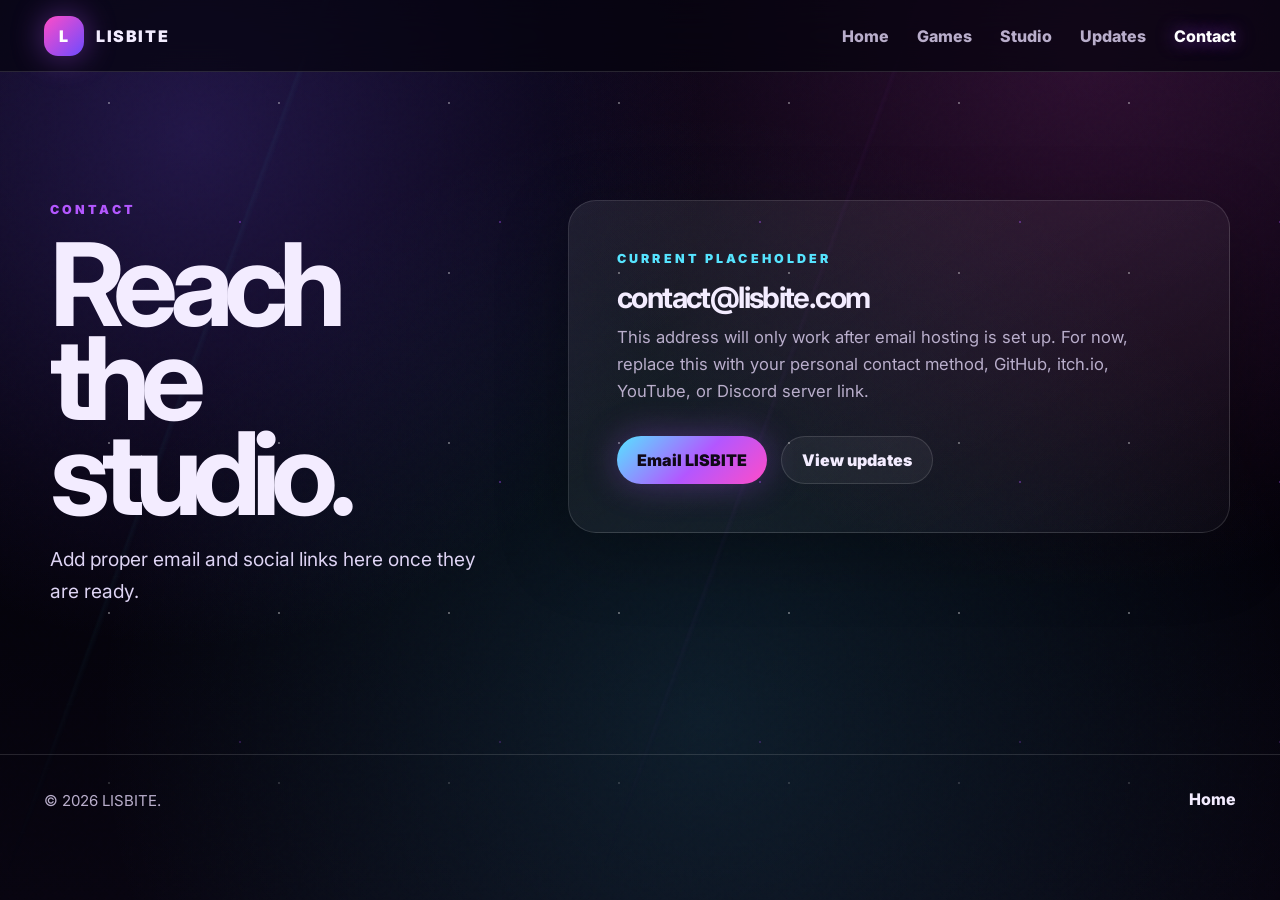
==== contact/index.html @ 0204b0f8 "beta version v2" ====
<!DOCTYPE html>
<html lang="en">
<head>
  <meta charset="UTF-8" />
  <meta name="viewport" content="width=device-width, initial-scale=1.0" />
  <meta name="description" content="Contact LISBITE." />
  <meta name="theme-color" content="#04030a" />
  <title>Contact | LISBITE</title>
  <link rel="preconnect" href="https://fonts.googleapis.com"><link rel="preconnect" href="https://fonts.gstatic.com" crossorigin>
  <link href="https://fonts.googleapis.com/css2?family=Inter:wght@400;600;700;800;900&display=swap" rel="stylesheet"><link rel="stylesheet" href="/styles.css" />
</head>
<body>
  <div class="noise"></div>
  <header class="site-header"><a class="brand" href="/"><span class="brand-mark">L</span><span>LISBITE</span></a><button class="nav-toggle" aria-label="Open navigation" aria-expanded="false"><span></span><span></span><span></span></button><nav class="nav" aria-label="Main navigation"><a href="/">Home</a><a href="/games/">Games</a><a href="/studio/">Studio</a><a href="/updates/">Updates</a><a class="active" href="/contact/">Contact</a></nav></header>

  <main class="wrap">
    <section class="section-pad split">
      <div><p class="eyebrow">Contact</p><h1 class="page-title">Reach the studio.</h1><p class="lead">Add proper email and social links here once they are ready.</p></div>
      <div class="panel contact-box">
        <p class="tag">Current placeholder</p>
        <h3>contact@lisbite.com</h3>
        <p>This address will only work after email hosting is set up. For now, replace this with your personal contact method, GitHub, itch.io, YouTube, or Discord server link.</p>
        <div class="button-row"><a class="button primary" href="mailto:contact@lisbite.com">Email LISBITE</a><a class="button secondary" href="/updates/">View updates</a></div>
      </div>
    </section>
  </main>

  <footer class="footer"><p>© <span id="year"></span> LISBITE.</p><a href="/">Home</a></footer>
  <script src="/script.js"></script>
</body>
</html>
---- styles.css ----
:root {
  --bg: #04030a;
  --bg-2: #090716;
  --panel: rgba(16, 14, 27, 0.76);
  --panel-strong: rgba(27, 22, 39, 0.92);
  --text: #f3ecff;
  --muted: #b9aecb;
  --low: #6d627e;
  --line: rgba(255,255,255,0.13);
  --purple: #b357ff;
  --violet: #6d4bff;
  --pink: #ff4cc8;
  --cyan: #56e4ff;
  --gold: #d6b26d;
  --danger: #ff4f77;
  --max: 1180px;
  --radius: 28px;
  --shadow: 0 30px 90px rgba(0,0,0,0.45);
}

* { box-sizing: border-box; }
html { scroll-behavior: smooth; }
body {
  margin: 0;
  min-height: 100vh;
  font-family: Inter, ui-sans-serif, system-ui, -apple-system, BlinkMacSystemFont, "Segoe UI", sans-serif;
  color: var(--text);
  background:
    radial-gradient(circle at 15% 15%, rgba(88, 58, 180, 0.34), transparent 32rem),
    radial-gradient(circle at 85% 5%, rgba(218, 65, 189, 0.19), transparent 34rem),
    radial-gradient(circle at 55% 80%, rgba(69, 210, 255, 0.12), transparent 38rem),
    linear-gradient(180deg, #060411 0%, #030209 52%, #080510 100%);
  overflow-x: hidden;
}

body::before {
  content: "";
  position: fixed;
  inset: 0;
  pointer-events: none;
  background-image:
    radial-gradient(circle, rgba(255,255,255,0.8) 0 1px, transparent 1.5px),
    radial-gradient(circle, rgba(167,75,255,0.9) 0 1px, transparent 1.5px),
    linear-gradient(110deg, transparent 0 20%, rgba(86,228,255,0.09) 20.2%, transparent 20.6% 57%, rgba(179,87,255,0.08) 57.2%, transparent 57.55%);
  background-size: 170px 170px, 260px 260px, 100% 100%;
  background-position: 24px 18px, 110px 92px, center;
  opacity: 0.42;
  mask-image: linear-gradient(to bottom, black, black 70%, transparent);
}

body::after {
  content: "";
  position: fixed;
  inset: 0;
  pointer-events: none;
  background:
    linear-gradient(rgba(255,255,255,0.025) 1px, transparent 1px),
    linear-gradient(90deg, rgba(255,255,255,0.018) 1px, transparent 1px);
  background-size: 64px 64px;
  opacity: 0.2;
}

.noise {
  position: fixed;
  inset: 0;
  pointer-events: none;
  opacity: 0.14;
  background-image: url("data:image/svg+xml,%3Csvg viewBox='0 0 220 220' xmlns='http://www.w3.org/2000/svg'%3E%3Cfilter id='n'%3E%3CfeTurbulence type='fractalNoise' baseFrequency='0.9' numOctaves='3' stitchTiles='stitch'/%3E%3C/filter%3E%3Crect width='220' height='220' filter='url(%23n)' opacity='0.5'/%3E%3C/svg%3E");
  mix-blend-mode: soft-light;
  z-index: 1;
}

body > *:not(.noise) { position: relative; z-index: 2; }
a { color: inherit; text-decoration: none; }
img { max-width: 100%; display: block; }

.site-header {
  position: sticky;
  top: 0;
  z-index: 20;
  display: flex;
  align-items: center;
  justify-content: space-between;
  min-height: 72px;
  padding: 0 clamp(18px, 4vw, 44px);
  border-bottom: 1px solid var(--line);
  background: rgba(5, 4, 13, 0.7);
  backdrop-filter: blur(18px);
}

.brand {
  display: inline-flex;
  align-items: center;
  gap: 12px;
  font-weight: 900;
  letter-spacing: 0.1em;
  text-transform: uppercase;
}
.brand-mark {
  display: grid;
  place-items: center;
  width: 40px;
  height: 40px;
  border-radius: 14px;
  color: white;
  background: linear-gradient(135deg, var(--pink), var(--violet));
  box-shadow: 0 0 32px rgba(179,87,255,0.45);
}

.nav {
  display: flex;
  align-items: center;
  gap: 28px;
  color: var(--muted);
  font-weight: 800;
}
.nav a { transition: color 160ms ease, text-shadow 160ms ease; }
.nav a:hover,
.nav a.active { color: white; text-shadow: 0 0 18px rgba(179,87,255,0.65); }

.nav-toggle {
  display: none;
  width: 44px;
  height: 44px;
  border: 1px solid var(--line);
  border-radius: 14px;
  background: rgba(255,255,255,0.04);
}
.nav-toggle span {
  display: block;
  height: 2px;
  width: 20px;
  margin: 5px auto;
  background: var(--text);
}

.wrap {
  width: min(var(--max), calc(100% - 40px));
  margin: 0 auto;
}
.section-pad { padding: clamp(70px, 10vw, 140px) 0; }
.section-pad-small { padding: clamp(50px, 7vw, 90px) 0; }

.hero {
  min-height: calc(100vh - 72px);
  display: grid;
  grid-template-columns: minmax(0, 1.04fr) minmax(320px, 0.76fr);
  align-items: center;
  gap: clamp(38px, 6vw, 80px);
}

.eyebrow, .tag {
  margin: 0 0 16px;
  color: var(--purple);
  font-size: 0.78rem;
  font-weight: 900;
  letter-spacing: 0.25em;
  text-transform: uppercase;
}
.tag { color: var(--cyan); margin-bottom: 14px; }

h1, h2, h3, p { margin-top: 0; }
h1 {
  max-width: 820px;
  margin-bottom: 24px;
  font-size: clamp(4rem, 12vw, 10.2rem);
  line-height: 0.78;
  letter-spacing: -0.09em;
  text-wrap: balance;
}
.page-title {
  max-width: 920px;
  font-size: clamp(3.6rem, 9vw, 8.4rem);
  line-height: 0.82;
  letter-spacing: -0.08em;
}
h2 {
  margin-bottom: 20px;
  font-size: clamp(2.4rem, 6vw, 5.8rem);
  line-height: 0.86;
  letter-spacing: -0.075em;
}
h3 {
  margin-bottom: 12px;
  font-size: clamp(1.45rem, 2.3vw, 2.35rem);
  line-height: 0.95;
  letter-spacing: -0.055em;
}
p {
  color: var(--muted);
  font-size: 1.04rem;
  line-height: 1.65;
}
.hero-text, .lead {
  max-width: 620px;
  color: #ddd3f3;
  font-size: clamp(1.05rem, 1.5vw, 1.32rem);
}

.hero-actions, .button-row {
  display: flex;
  flex-wrap: wrap;
  gap: 14px;
  margin-top: 30px;
}
.button {
  display: inline-flex;
  align-items: center;
  justify-content: center;
  min-height: 48px;
  padding: 0 20px;
  border-radius: 999px;
  border: 1px solid var(--line);
  font-weight: 900;
}
.button.primary {
  color: #100917;
  border: 0;
  background: linear-gradient(135deg, var(--cyan), var(--purple) 54%, var(--pink));
  box-shadow: 0 0 34px rgba(179,87,255,0.34);
}
.button.secondary { background: rgba(255,255,255,0.05); color: var(--text); }

.orbit-card {
  position: relative;
  min-height: 560px;
  border: 1px solid var(--line);
  border-radius: var(--radius);
  background:
    radial-gradient(circle at 30% 22%, rgba(86,228,255,0.2), transparent 25%),
    radial-gradient(circle at 72% 68%, rgba(255,76,200,0.22), transparent 27%),
    linear-gradient(145deg, rgba(28,23,40,0.86), rgba(7,6,15,0.78));
  box-shadow: var(--shadow), inset 0 0 60px rgba(255,255,255,0.025);
  overflow: hidden;
}
.orbit-card::before {
  content: "";
  position: absolute;
  inset: 8%;
  border: 1px solid rgba(86,228,255,0.22);
  border-radius: 50%;
  transform: rotate(-18deg) scaleX(1.34);
  box-shadow:
    0 0 0 80px transparent,
    0 0 70px rgba(86,228,255,0.08);
}
.orbit-card::after {
  content: "";
  position: absolute;
  right: -12%;
  bottom: -14%;
  width: 68%;
  height: 76%;
  background:
    linear-gradient(90deg, rgba(86,228,255,0.16) 1px, transparent 1px),
    linear-gradient(rgba(255,255,255,0.08) 1px, transparent 1px),
    linear-gradient(145deg, rgba(13,20,30,0.92), rgba(36,24,49,0.38));
  background-size: 42px 42px, 42px 42px, auto;
  clip-path: polygon(42% 0, 88% 0, 100% 100%, 0 100%, 11% 34%);
  opacity: 0.88;
}
.card-content {
  position: absolute;
  left: 34px;
  bottom: 32px;
  right: 32px;
  z-index: 3;
  padding: 26px;
  border: 1px solid rgba(255,255,255,0.14);
  border-radius: 24px;
  background: rgba(4,3,10,0.58);
  backdrop-filter: blur(10px);
}
.card-content h2 { font-size: clamp(2.5rem, 5vw, 4.6rem); }

.star {
  position: absolute;
  width: 4px;
  height: 4px;
  background: white;
  border-radius: 50%;
  box-shadow: 0 0 18px var(--cyan), 0 0 34px var(--purple);
}
.star.s1 { top: 14%; left: 22%; }
.star.s2 { top: 20%; left: 72%; }
.star.s3 { top: 48%; left: 14%; }
.star.s4 { top: 60%; left: 58%; }
.star.s5 { top: 34%; left: 44%; }

.section-head {
  display: flex;
  align-items: end;
  justify-content: space-between;
  gap: 28px;
  margin-bottom: 34px;
}
.section-head p { max-width: 520px; }

.grid { display: grid; gap: 18px; }
.grid.two { grid-template-columns: repeat(2, minmax(0, 1fr)); }
.grid.three { grid-template-columns: repeat(3, minmax(0, 1fr)); }

.panel, .project-card, .update-card {
  border: 1px solid var(--line);
  border-radius: var(--radius);
  background: linear-gradient(150deg, rgba(255,255,255,0.08), rgba(255,255,255,0.025));
  box-shadow: 0 20px 70px rgba(0,0,0,0.25);
}
.panel { padding: clamp(22px, 4vw, 40px); }

.project-card {
  position: relative;
  min-height: 360px;
  display: flex;
  flex-direction: column;
  justify-content: flex-end;
  overflow: hidden;
  padding: 30px;
}
.project-card::before {
  content: "";
  position: absolute;
  inset: 0;
  z-index: -1;
  background:
    radial-gradient(circle at 18% 16%, rgba(86,228,255,0.18), transparent 30%),
    radial-gradient(circle at 75% 75%, rgba(255,76,200,0.16), transparent 32%);
}
.project-card.tall { min-height: 520px; }
.project-card.industrial::after {
  content: "";
  position: absolute;
  inset: 0;
  z-index: -1;
  opacity: 0.45;
  background:
    linear-gradient(90deg, transparent 0 13%, rgba(255,255,255,0.08) 13.3% 13.8%, transparent 14% 34%, rgba(86,228,255,0.14) 34.2% 35%, transparent 35.3% 100%),
    linear-gradient(0deg, transparent 0 12%, rgba(255,255,255,0.07) 12.2% 12.7%, transparent 13% 38%, rgba(255,255,255,0.06) 38.3% 39%, transparent 39.3% 100%);
  transform: perspective(700px) rotateX(58deg) translateY(60px) scale(1.3);
}
.project-card.desolate::after {
  content: "";
  position: absolute;
  inset: auto 0 0;
  height: 58%;
  z-index: -1;
  background:
    linear-gradient(135deg, transparent 40%, rgba(214,178,109,0.14) 40.5% 41%, transparent 41.5%),
    linear-gradient(178deg, transparent 0 36%, rgba(214,178,109,0.18) 37%, transparent 38%),
    radial-gradient(ellipse at center bottom, rgba(214,178,109,0.22), transparent 58%);
  clip-path: polygon(0 82%, 12% 64%, 23% 78%, 34% 53%, 46% 70%, 54% 28%, 60% 70%, 72% 42%, 84% 73%, 100% 56%, 100% 100%, 0 100%);
}

.stat-row {
  display: grid;
  grid-template-columns: repeat(3, 1fr);
  gap: 14px;
  margin-top: 26px;
}
.stat {
  padding: 18px;
  border-radius: 20px;
  border: 1px solid var(--line);
  background: rgba(255,255,255,0.04);
}
.stat strong {
  display: block;
  font-size: 1.7rem;
  letter-spacing: -0.06em;
}
.stat span { color: var(--muted); font-size: 0.9rem; }

.update-card {
  padding: 26px;
}
time { color: var(--cyan); font-weight: 900; font-size: 0.82rem; letter-spacing: 0.1em; text-transform: uppercase; }
.text-link { color: var(--cyan); font-weight: 900; }

.footer {
  display: flex;
  justify-content: space-between;
  gap: 20px;
  padding: 34px clamp(18px, 4vw, 44px);
  border-top: 1px solid var(--line);
  color: var(--muted);
}
.footer p { margin: 0; font-size: 0.94rem; }
.footer a { color: var(--text); font-weight: 800; }

.split {
  display: grid;
  grid-template-columns: 0.8fr 1.2fr;
  gap: clamp(30px, 6vw, 80px);
  align-items: start;
}
.copy-stack > * + * { margin-top: 18px; }

.form-shell {
  display: grid;
  gap: 14px;
}
.contact-box {
  padding: clamp(24px, 4vw, 48px);
}
.codebox {
  display: block;
  padding: 18px;
  border-radius: 18px;
  border: 1px solid var(--line);
  background: rgba(0,0,0,0.3);
  color: var(--cyan);
  overflow-x: auto;
}

@media (max-width: 860px) {
  .nav-toggle { display: block; }
  .nav {
    position: absolute;
    left: 18px;
    right: 18px;
    top: 78px;
    display: none;
    flex-direction: column;
    align-items: stretch;
    gap: 0;
    padding: 12px;
    border: 1px solid var(--line);
    border-radius: 20px;
    background: rgba(8,6,17,0.96);
  }
  .nav.open { display: flex; }
  .nav a { padding: 14px 12px; }
  .hero, .split, .grid.two, .grid.three { grid-template-columns: 1fr; }
  .orbit-card { min-height: 460px; }
  .section-head { display: block; }
  .stat-row { grid-template-columns: 1fr; }
  .footer { flex-direction: column; }
}

@media (max-width: 520px) {
  .wrap { width: min(var(--max), calc(100% - 28px)); }
  h1 { font-size: clamp(3.5rem, 18vw, 5.2rem); }
  .page-title { font-size: clamp(3.2rem, 17vw, 5rem); }
  .hero { min-height: auto; }
  .project-card { min-height: 300px; padding: 22px; }
}
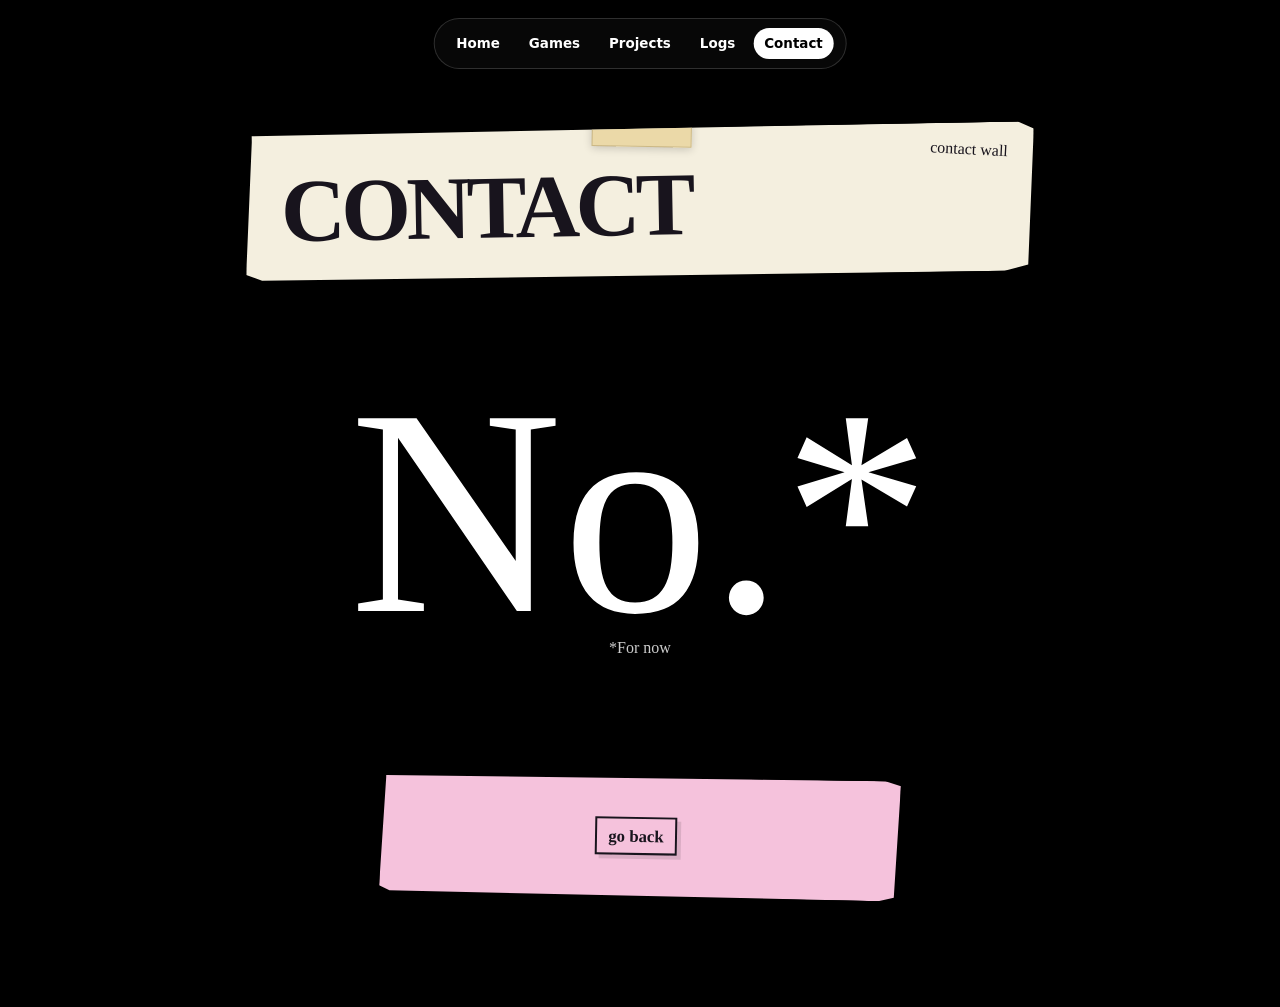
==== commit 35e2681e: "v3.1" ====
--- a/contact/index.html
+++ b/contact/index.html
@@ -1,31 +1,30 @@
-<!DOCTYPE html>
+<!doctype html>
 <html lang="en">
 <head>
-  <meta charset="UTF-8" />
-  <meta name="viewport" content="width=device-width, initial-scale=1.0" />
-  <meta name="description" content="Contact LISBITE." />
-  <meta name="theme-color" content="#04030a" />
-  <title>Contact | LISBITE</title>
-  <link rel="preconnect" href="https://fonts.googleapis.com"><link rel="preconnect" href="https://fonts.gstatic.com" crossorigin>
-  <link href="https://fonts.googleapis.com/css2?family=Inter:wght@400;600;700;800;900&display=swap" rel="stylesheet"><link rel="stylesheet" href="/styles.css" />
+
+<meta charset="utf-8">
+<meta name="viewport" content="width=device-width, initial-scale=1">
+<meta name="theme-color" content="#000000">
+<link rel="stylesheet" href="/styles.css">
+
+<title>Contact — LISBITE</title>
+<meta name="description" content="Contact LISBITE.">
 </head>
 <body>
-  <div class="noise"></div>
-  <header class="site-header"><a class="brand" href="/"><span class="brand-mark">L</span><span>LISBITE</span></a><button class="nav-toggle" aria-label="Open navigation" aria-expanded="false"><span></span><span></span><span></span></button><nav class="nav" aria-label="Main navigation"><a href="/">Home</a><a href="/games/">Games</a><a href="/studio/">Studio</a><a href="/updates/">Updates</a><a class="active" href="/contact/">Contact</a></nav></header>
+<nav class="wall-nav" aria-label="Main navigation"><a href="/">Home</a><a href="/games/">Games</a><a href="/projects/">Projects</a><a href="/logs/">Logs</a><a href="/contact/" aria-current="page">Contact</a></nav>
+<main class="wall">
+  <header class="wall-title">
+    <span class="version">contact wall</span>
+    <h1>CONTACT</h1>
+  </header>
 
-  <main class="wrap">
-    <section class="section-pad split">
-      <div><p class="eyebrow">Contact</p><h1 class="page-title">Reach the studio.</h1><p class="lead">Add proper email and social links here once they are ready.</p></div>
-      <div class="panel contact-box">
-        <p class="tag">Current placeholder</p>
-        <h3>contact@lisbite.com</h3>
-        <p>This address will only work after email hosting is set up. For now, replace this with your personal contact method, GitHub, itch.io, YouTube, or Discord server link.</p>
-        <div class="button-row"><a class="button primary" href="mailto:contact@lisbite.com">Email LISBITE</a><a class="button secondary" href="/updates/">View updates</a></div>
-      </div>
-    </section>
-  </main>
+  <div class="contact-no">No.*</div>
+  <div class="contact-note">*For now</div>
 
-  <footer class="footer"><p>© <span id="year"></span> LISBITE.</p><a href="/">Home</a></footer>
-  <script src="/script.js"></script>
+  <section class="paper pink-note" style="max-width:520px; margin:0 auto; text-align:center;">
+    <a class="marker-link" href="/">go back</a>
+  </section>
+</main>
+<script src="/script.js"></script>
 </body>
 </html>
--- a/styles.css
+++ b/styles.css
@@ -1,446 +1,395 @@
+
 :root {
-  --bg: #04030a;
-  --bg-2: #090716;
-  --panel: rgba(16, 14, 27, 0.76);
-  --panel-strong: rgba(27, 22, 39, 0.92);
-  --text: #f3ecff;
-  --muted: #b9aecb;
-  --low: #6d627e;
-  --line: rgba(255,255,255,0.13);
-  --purple: #b357ff;
-  --violet: #6d4bff;
-  --pink: #ff4cc8;
-  --cyan: #56e4ff;
-  --gold: #d6b26d;
-  --danger: #ff4f77;
-  --max: 1180px;
-  --radius: 28px;
-  --shadow: 0 30px 90px rgba(0,0,0,0.45);
+  --pink: #d60270;
+  --purple: #9b4f96;
+  --blue: #0038a8;
+
+  --ink: #18141d;
+  --paper: #f4efdf;
+  --pink-paper: #f5c2dc;
+  --purple-paper: #d8c4e7;
+  --blue-paper: #c9d7ef;
+
+  --hand: "Segoe Print", "Bradley Hand", "Comic Sans MS", cursive;
+  --ui: Inter, ui-sans-serif, system-ui, -apple-system, BlinkMacSystemFont, "Segoe UI", sans-serif;
+  --shadow: 0 18px 44px rgba(0,0,0,.48);
 }
 
 * { box-sizing: border-box; }
+
 html { scroll-behavior: smooth; }
+
 body {
   margin: 0;
-  min-height: 100vh;
-  font-family: Inter, ui-sans-serif, system-ui, -apple-system, BlinkMacSystemFont, "Segoe UI", sans-serif;
-  color: var(--text);
+  background: #000;
+  color: white;
+  font-family: var(--ui);
+  overflow-x: hidden;
+}
+
+a { color: inherit; }
+
+.wall-nav {
+  position: fixed;
+  top: 18px;
+  left: 50%;
+  transform: translateX(-50%);
+  z-index: 100;
+  display: flex;
+  gap: 7px;
+  padding: 9px 11px;
+  background: rgba(8,8,8,.92);
+  border: 1px solid rgba(255,255,255,.16);
+  border-radius: 999px;
+}
+
+.wall-nav a {
+  text-decoration: none;
+  font-weight: 800;
+  font-size: .84rem;
+  padding: 8px 11px;
+  border-radius: 999px;
+}
+
+.wall-nav a:hover,
+.wall-nav a[aria-current="page"] {
+  background: white;
+  color: black;
+}
+
+.wall {
+  width: min(1160px, calc(100% - 32px));
+  margin: 0 auto;
+  padding: 118px 0 110px;
+}
+
+.wall-title {
+  position: relative;
+  width: min(790px, 94%);
+  margin: 10px auto 100px;
+  padding: 34px 36px 30px;
+  color: var(--ink);
+  background: var(--paper);
+  font-family: var(--hand);
+  box-shadow: var(--shadow);
+  transform: rotate(-1deg);
+  clip-path: polygon(1% 1%, 98% 0, 100% 5%, 99% 96%, 96% 100%, 2% 98%, 0 94%, 1% 5%);
+}
+
+.wall-title::before,
+.paper.taped::before,
+.paper.taped::after {
+  content: "";
+  position: absolute;
+  width: 98px;
+  height: 25px;
+  background: rgba(232,210,147,.72);
+  border: 1px solid rgba(107,84,28,.25);
+  box-shadow: 0 2px 8px rgba(0,0,0,.18);
+}
+
+.wall-title::before {
+  top: -8px;
+  left: 44%;
+  transform: rotate(2deg);
+}
+
+.wall-title h1 {
+  margin: 0;
+  font-size: clamp(2.5rem, 7vw, 5.6rem);
+  line-height: .95;
+  font-weight: 800;
+  letter-spacing: -.05em;
+}
+
+.wall-title .version {
+  position: absolute;
+  top: 18px;
+  right: 26px;
+  font-size: 1rem;
+  transform: rotate(4deg);
+}
+
+.wall-title p {
+  margin: 14px 0 0;
+  font-size: clamp(1rem, 2.2vw, 1.28rem);
+}
+
+.wall-title .warning {
+  margin-top: 8px;
+  font-size: .95rem;
+}
+
+.paper {
+  position: relative;
+  color: var(--ink);
   background:
-    radial-gradient(circle at 15% 15%, rgba(88, 58, 180, 0.34), transparent 32rem),
-    radial-gradient(circle at 85% 5%, rgba(218, 65, 189, 0.19), transparent 34rem),
-    radial-gradient(circle at 55% 80%, rgba(69, 210, 255, 0.12), transparent 38rem),
-    linear-gradient(180deg, #060411 0%, #030209 52%, #080510 100%);
-  overflow-x: hidden;
-}
-
-body::before {
+    repeating-linear-gradient(
+      to bottom,
+      transparent 0 31px,
+      rgba(77,124,181,.22) 31px 32px
+    ),
+    linear-gradient(90deg, transparent 0 10%, rgba(199,74,95,.20) 10% 10.3%, transparent 10.3%),
+    var(--paper);
+  box-shadow: var(--shadow);
+  padding: 34px 42px 36px;
+  font-family: var(--hand);
+  clip-path: polygon(1% 2%, 97% 0, 100% 4%, 99% 97%, 96% 100%, 2% 98%, 0 94%, 1% 4%);
+}
+
+.paper.pink-note {
+  background: var(--pink-paper);
+  transform: rotate(1deg);
+}
+
+.paper.purple-note {
+  background: var(--purple-paper);
+  transform: rotate(-1deg);
+}
+
+.paper.blue-note {
+  background: var(--blue-paper);
+  transform: rotate(.7deg);
+}
+
+.paper h2 {
+  margin: 0 0 16px;
+  font-size: clamp(1.8rem, 4vw, 3rem);
+  line-height: 1.05;
+}
+
+.paper h3 {
+  margin: 18px 0 8px;
+  font-size: clamp(1.25rem, 2.4vw, 1.7rem);
+}
+
+.paper p,
+.paper li {
+  font-size: clamp(1rem, 1.9vw, 1.2rem);
+  line-height: 1.65;
+}
+
+.paper ul {
+  padding-left: 1.4em;
+}
+
+.paper.taped::before {
+  top: -9px;
+  left: 8%;
+  transform: rotate(-4deg);
+}
+
+.paper.taped::after {
+  bottom: -10px;
+  right: 7%;
+  transform: rotate(3deg);
+}
+
+.paper del {
+  text-decoration-thickness: .18em;
+}
+
+.page-tag {
+  display: inline-block;
+  margin-bottom: 12px;
+  padding: 4px 9px;
+  border: 1px solid currentColor;
+  font: 800 .72rem/1 var(--ui);
+  letter-spacing: .14em;
+  text-transform: uppercase;
+}
+
+.wall-row {
+  display: grid;
+  align-items: start;
+  gap: 48px;
+  margin: 0 0 135px;
+}
+
+.wall-row.two { grid-template-columns: 1.08fr .92fr; }
+.wall-row.reverse { grid-template-columns: .9fr 1.1fr; }
+
+.note-grid {
+  display: grid;
+  gap: 28px;
+}
+
+.note-grid.two {
+  grid-template-columns: repeat(2, minmax(0,1fr));
+}
+
+.slot {
+  position: relative;
+  min-height: 260px;
+  border: 3px dashed rgba(255,255,255,.62);
+  background: transparent;
+}
+
+.paper .slot {
+  border-color: rgba(24,20,29,.55);
+}
+
+.slot::after {
+  content: attr(data-slot);
+  position: absolute;
+  top: 9px;
+  left: 11px;
+  padding: 4px 7px;
+  font: 800 .68rem/1 var(--ui);
+  letter-spacing: .16em;
+  background: rgba(255,255,255,.92);
+  color: black;
+}
+
+.paper .slot::after {
+  background: rgba(24,20,29,.85);
+  color: white;
+}
+
+.slot.landscape { aspect-ratio: 16 / 9; min-height: 0; }
+.slot.square { aspect-ratio: 1; min-height: 0; }
+
+.marker-link,
+.marker-button {
+  display: inline-block;
+  width: fit-content;
+  margin: 6px 8px 6px 0;
+  padding: 8px 11px 6px;
+  color: var(--ink);
+  text-decoration: none;
+  font-family: var(--hand);
+  font-size: 1.05rem;
+  font-weight: 800;
+  border: 2px solid var(--ink);
+  background: transparent;
+  box-shadow: 4px 4px 0 rgba(24,20,29,.12);
+}
+
+.marker-link:hover {
+  background: var(--ink);
+  color: var(--paper);
+}
+
+.marker-button.disabled {
+  opacity: .55;
+  cursor: default;
+}
+
+.big-link {
+  display: inline-block;
+  margin-top: 8px;
+  color: var(--ink);
+  font-family: var(--hand);
+  font-size: clamp(1.4rem, 3vw, 2.3rem);
+  font-weight: 900;
+  text-decoration-thickness: .12em;
+  text-underline-offset: .14em;
+}
+
+.arrow-down {
+  display: block;
+  font-family: var(--hand);
+  font-size: 3rem;
+  line-height: 1;
+  margin: 6px 0 10px 18px;
+}
+
+.timeline {
+  position: relative;
+  margin-top: 34px;
+  padding-left: 52px;
+}
+
+.timeline::before {
   content: "";
-  position: fixed;
-  inset: 0;
-  pointer-events: none;
-  background-image:
-    radial-gradient(circle, rgba(255,255,255,0.8) 0 1px, transparent 1.5px),
-    radial-gradient(circle, rgba(167,75,255,0.9) 0 1px, transparent 1.5px),
-    linear-gradient(110deg, transparent 0 20%, rgba(86,228,255,0.09) 20.2%, transparent 20.6% 57%, rgba(179,87,255,0.08) 57.2%, transparent 57.55%);
-  background-size: 170px 170px, 260px 260px, 100% 100%;
-  background-position: 24px 18px, 110px 92px, center;
-  opacity: 0.42;
-  mask-image: linear-gradient(to bottom, black, black 70%, transparent);
-}
-
-body::after {
+  position: absolute;
+  left: 15px;
+  top: 8px;
+  bottom: 8px;
+  width: 3px;
+  background: var(--ink);
+}
+
+.timeline-item {
+  position: relative;
+  margin-bottom: 46px;
+}
+
+.timeline-item::before {
   content: "";
-  position: fixed;
-  inset: 0;
-  pointer-events: none;
-  background:
-    linear-gradient(rgba(255,255,255,0.025) 1px, transparent 1px),
-    linear-gradient(90deg, rgba(255,255,255,0.018) 1px, transparent 1px);
-  background-size: 64px 64px;
-  opacity: 0.2;
-}
-
-.noise {
-  position: fixed;
-  inset: 0;
-  pointer-events: none;
-  opacity: 0.14;
-  background-image: url("data:image/svg+xml,%3Csvg viewBox='0 0 220 220' xmlns='http://www.w3.org/2000/svg'%3E%3Cfilter id='n'%3E%3CfeTurbulence type='fractalNoise' baseFrequency='0.9' numOctaves='3' stitchTiles='stitch'/%3E%3C/filter%3E%3Crect width='220' height='220' filter='url(%23n)' opacity='0.5'/%3E%3C/svg%3E");
-  mix-blend-mode: soft-light;
-  z-index: 1;
-}
-
-body > *:not(.noise) { position: relative; z-index: 2; }
-a { color: inherit; text-decoration: none; }
-img { max-width: 100%; display: block; }
-
-.site-header {
-  position: sticky;
-  top: 0;
-  z-index: 20;
-  display: flex;
-  align-items: center;
-  justify-content: space-between;
-  min-height: 72px;
-  padding: 0 clamp(18px, 4vw, 44px);
-  border-bottom: 1px solid var(--line);
-  background: rgba(5, 4, 13, 0.7);
-  backdrop-filter: blur(18px);
-}
-
-.brand {
-  display: inline-flex;
-  align-items: center;
-  gap: 12px;
+  position: absolute;
+  left: -44px;
+  top: 8px;
+  width: 16px;
+  height: 16px;
+  border-radius: 50%;
+  border: 3px solid var(--ink);
+  background: var(--paper);
+}
+
+.timeline-divider {
+  margin: 52px 0;
+  padding: 10px 14px;
+  border-top: 3px solid var(--ink);
+  border-bottom: 3px solid var(--ink);
   font-weight: 900;
-  letter-spacing: 0.1em;
-  text-transform: uppercase;
-}
-.brand-mark {
-  display: grid;
-  place-items: center;
-  width: 40px;
-  height: 40px;
-  border-radius: 14px;
-  color: white;
-  background: linear-gradient(135deg, var(--pink), var(--violet));
-  box-shadow: 0 0 32px rgba(179,87,255,0.45);
-}
-
-.nav {
-  display: flex;
-  align-items: center;
-  gap: 28px;
-  color: var(--muted);
-  font-weight: 800;
-}
-.nav a { transition: color 160ms ease, text-shadow 160ms ease; }
-.nav a:hover,
-.nav a.active { color: white; text-shadow: 0 0 18px rgba(179,87,255,0.65); }
-
-.nav-toggle {
-  display: none;
-  width: 44px;
-  height: 44px;
-  border: 1px solid var(--line);
-  border-radius: 14px;
-  background: rgba(255,255,255,0.04);
-}
-.nav-toggle span {
-  display: block;
-  height: 2px;
-  width: 20px;
-  margin: 5px auto;
-  background: var(--text);
-}
-
-.wrap {
-  width: min(var(--max), calc(100% - 40px));
-  margin: 0 auto;
-}
-.section-pad { padding: clamp(70px, 10vw, 140px) 0; }
-.section-pad-small { padding: clamp(50px, 7vw, 90px) 0; }
-
-.hero {
-  min-height: calc(100vh - 72px);
-  display: grid;
-  grid-template-columns: minmax(0, 1.04fr) minmax(320px, 0.76fr);
-  align-items: center;
-  gap: clamp(38px, 6vw, 80px);
-}
-
-.eyebrow, .tag {
-  margin: 0 0 16px;
-  color: var(--purple);
-  font-size: 0.78rem;
-  font-weight: 900;
-  letter-spacing: 0.25em;
-  text-transform: uppercase;
-}
-.tag { color: var(--cyan); margin-bottom: 14px; }
-
-h1, h2, h3, p { margin-top: 0; }
-h1 {
-  max-width: 820px;
-  margin-bottom: 24px;
-  font-size: clamp(4rem, 12vw, 10.2rem);
-  line-height: 0.78;
-  letter-spacing: -0.09em;
-  text-wrap: balance;
-}
-.page-title {
-  max-width: 920px;
-  font-size: clamp(3.6rem, 9vw, 8.4rem);
-  line-height: 0.82;
-  letter-spacing: -0.08em;
-}
-h2 {
-  margin-bottom: 20px;
-  font-size: clamp(2.4rem, 6vw, 5.8rem);
-  line-height: 0.86;
-  letter-spacing: -0.075em;
-}
-h3 {
-  margin-bottom: 12px;
-  font-size: clamp(1.45rem, 2.3vw, 2.35rem);
-  line-height: 0.95;
-  letter-spacing: -0.055em;
-}
-p {
-  color: var(--muted);
-  font-size: 1.04rem;
-  line-height: 1.65;
-}
-.hero-text, .lead {
-  max-width: 620px;
-  color: #ddd3f3;
-  font-size: clamp(1.05rem, 1.5vw, 1.32rem);
-}
-
-.hero-actions, .button-row {
-  display: flex;
-  flex-wrap: wrap;
-  gap: 14px;
-  margin-top: 30px;
-}
-.button {
-  display: inline-flex;
-  align-items: center;
-  justify-content: center;
-  min-height: 48px;
-  padding: 0 20px;
-  border-radius: 999px;
-  border: 1px solid var(--line);
-  font-weight: 900;
-}
-.button.primary {
-  color: #100917;
-  border: 0;
-  background: linear-gradient(135deg, var(--cyan), var(--purple) 54%, var(--pink));
-  box-shadow: 0 0 34px rgba(179,87,255,0.34);
-}
-.button.secondary { background: rgba(255,255,255,0.05); color: var(--text); }
-
-.orbit-card {
-  position: relative;
-  min-height: 560px;
-  border: 1px solid var(--line);
-  border-radius: var(--radius);
-  background:
-    radial-gradient(circle at 30% 22%, rgba(86,228,255,0.2), transparent 25%),
-    radial-gradient(circle at 72% 68%, rgba(255,76,200,0.22), transparent 27%),
-    linear-gradient(145deg, rgba(28,23,40,0.86), rgba(7,6,15,0.78));
-  box-shadow: var(--shadow), inset 0 0 60px rgba(255,255,255,0.025);
-  overflow: hidden;
-}
-.orbit-card::before {
-  content: "";
-  position: absolute;
-  inset: 8%;
-  border: 1px solid rgba(86,228,255,0.22);
-  border-radius: 50%;
-  transform: rotate(-18deg) scaleX(1.34);
-  box-shadow:
-    0 0 0 80px transparent,
-    0 0 70px rgba(86,228,255,0.08);
-}
-.orbit-card::after {
-  content: "";
-  position: absolute;
-  right: -12%;
-  bottom: -14%;
-  width: 68%;
-  height: 76%;
-  background:
-    linear-gradient(90deg, rgba(86,228,255,0.16) 1px, transparent 1px),
-    linear-gradient(rgba(255,255,255,0.08) 1px, transparent 1px),
-    linear-gradient(145deg, rgba(13,20,30,0.92), rgba(36,24,49,0.38));
-  background-size: 42px 42px, 42px 42px, auto;
-  clip-path: polygon(42% 0, 88% 0, 100% 100%, 0 100%, 11% 34%);
-  opacity: 0.88;
-}
-.card-content {
-  position: absolute;
-  left: 34px;
-  bottom: 32px;
-  right: 32px;
-  z-index: 3;
-  padding: 26px;
-  border: 1px solid rgba(255,255,255,0.14);
-  border-radius: 24px;
-  background: rgba(4,3,10,0.58);
-  backdrop-filter: blur(10px);
-}
-.card-content h2 { font-size: clamp(2.5rem, 5vw, 4.6rem); }
-
-.star {
-  position: absolute;
-  width: 4px;
-  height: 4px;
-  background: white;
-  border-radius: 50%;
-  box-shadow: 0 0 18px var(--cyan), 0 0 34px var(--purple);
-}
-.star.s1 { top: 14%; left: 22%; }
-.star.s2 { top: 20%; left: 72%; }
-.star.s3 { top: 48%; left: 14%; }
-.star.s4 { top: 60%; left: 58%; }
-.star.s5 { top: 34%; left: 44%; }
-
-.section-head {
-  display: flex;
-  align-items: end;
-  justify-content: space-between;
-  gap: 28px;
-  margin-bottom: 34px;
-}
-.section-head p { max-width: 520px; }
-
-.grid { display: grid; gap: 18px; }
-.grid.two { grid-template-columns: repeat(2, minmax(0, 1fr)); }
-.grid.three { grid-template-columns: repeat(3, minmax(0, 1fr)); }
-
-.panel, .project-card, .update-card {
-  border: 1px solid var(--line);
-  border-radius: var(--radius);
-  background: linear-gradient(150deg, rgba(255,255,255,0.08), rgba(255,255,255,0.025));
-  box-shadow: 0 20px 70px rgba(0,0,0,0.25);
-}
-.panel { padding: clamp(22px, 4vw, 40px); }
-
-.project-card {
-  position: relative;
-  min-height: 360px;
-  display: flex;
-  flex-direction: column;
-  justify-content: flex-end;
-  overflow: hidden;
-  padding: 30px;
-}
-.project-card::before {
-  content: "";
-  position: absolute;
-  inset: 0;
-  z-index: -1;
-  background:
-    radial-gradient(circle at 18% 16%, rgba(86,228,255,0.18), transparent 30%),
-    radial-gradient(circle at 75% 75%, rgba(255,76,200,0.16), transparent 32%);
-}
-.project-card.tall { min-height: 520px; }
-.project-card.industrial::after {
-  content: "";
-  position: absolute;
-  inset: 0;
-  z-index: -1;
-  opacity: 0.45;
-  background:
-    linear-gradient(90deg, transparent 0 13%, rgba(255,255,255,0.08) 13.3% 13.8%, transparent 14% 34%, rgba(86,228,255,0.14) 34.2% 35%, transparent 35.3% 100%),
-    linear-gradient(0deg, transparent 0 12%, rgba(255,255,255,0.07) 12.2% 12.7%, transparent 13% 38%, rgba(255,255,255,0.06) 38.3% 39%, transparent 39.3% 100%);
-  transform: perspective(700px) rotateX(58deg) translateY(60px) scale(1.3);
-}
-.project-card.desolate::after {
-  content: "";
-  position: absolute;
-  inset: auto 0 0;
-  height: 58%;
-  z-index: -1;
-  background:
-    linear-gradient(135deg, transparent 40%, rgba(214,178,109,0.14) 40.5% 41%, transparent 41.5%),
-    linear-gradient(178deg, transparent 0 36%, rgba(214,178,109,0.18) 37%, transparent 38%),
-    radial-gradient(ellipse at center bottom, rgba(214,178,109,0.22), transparent 58%);
-  clip-path: polygon(0 82%, 12% 64%, 23% 78%, 34% 53%, 46% 70%, 54% 28%, 60% 70%, 72% 42%, 84% 73%, 100% 56%, 100% 100%, 0 100%);
-}
-
-.stat-row {
-  display: grid;
-  grid-template-columns: repeat(3, 1fr);
-  gap: 14px;
-  margin-top: 26px;
-}
-.stat {
-  padding: 18px;
-  border-radius: 20px;
-  border: 1px solid var(--line);
-  background: rgba(255,255,255,0.04);
-}
-.stat strong {
-  display: block;
-  font-size: 1.7rem;
-  letter-spacing: -0.06em;
-}
-.stat span { color: var(--muted); font-size: 0.9rem; }
-
-.update-card {
-  padding: 26px;
-}
-time { color: var(--cyan); font-weight: 900; font-size: 0.82rem; letter-spacing: 0.1em; text-transform: uppercase; }
-.text-link { color: var(--cyan); font-weight: 900; }
-
-.footer {
-  display: flex;
-  justify-content: space-between;
-  gap: 20px;
-  padding: 34px clamp(18px, 4vw, 44px);
-  border-top: 1px solid var(--line);
-  color: var(--muted);
-}
-.footer p { margin: 0; font-size: 0.94rem; }
-.footer a { color: var(--text); font-weight: 800; }
-
-.split {
-  display: grid;
-  grid-template-columns: 0.8fr 1.2fr;
-  gap: clamp(30px, 6vw, 80px);
-  align-items: start;
-}
-.copy-stack > * + * { margin-top: 18px; }
-
-.form-shell {
-  display: grid;
-  gap: 14px;
-}
-.contact-box {
-  padding: clamp(24px, 4vw, 48px);
-}
-.codebox {
-  display: block;
-  padding: 18px;
-  border-radius: 18px;
-  border: 1px solid var(--line);
-  background: rgba(0,0,0,0.3);
-  color: var(--cyan);
-  overflow-x: auto;
+  text-align: center;
+}
+
+.contact-no {
+  font-family: var(--hand);
+  font-size: clamp(8rem, 23vw, 19rem);
+  line-height: .82;
+  text-align: center;
+  margin: 115px 0 5px;
+}
+
+.contact-note {
+  font-family: var(--hand);
+  text-align: center;
+  font-size: 1rem;
+  opacity: .8;
+  margin-bottom: 120px;
+}
+
+.footer-mark {
+  margin-top: 110px;
+  text-align: center;
+  font-family: var(--hand);
+  opacity: .6;
 }
 
 @media (max-width: 860px) {
-  .nav-toggle { display: block; }
-  .nav {
-    position: absolute;
-    left: 18px;
-    right: 18px;
-    top: 78px;
-    display: none;
-    flex-direction: column;
-    align-items: stretch;
-    gap: 0;
-    padding: 12px;
-    border: 1px solid var(--line);
-    border-radius: 20px;
-    background: rgba(8,6,17,0.96);
-  }
-  .nav.open { display: flex; }
-  .nav a { padding: 14px 12px; }
-  .hero, .split, .grid.two, .grid.three { grid-template-columns: 1fr; }
-  .orbit-card { min-height: 460px; }
-  .section-head { display: block; }
-  .stat-row { grid-template-columns: 1fr; }
-  .footer { flex-direction: column; }
-}
-
-@media (max-width: 520px) {
-  .wrap { width: min(var(--max), calc(100% - 28px)); }
-  h1 { font-size: clamp(3.5rem, 18vw, 5.2rem); }
-  .page-title { font-size: clamp(3.2rem, 17vw, 5rem); }
-  .hero { min-height: auto; }
-  .project-card { min-height: 300px; padding: 22px; }
-}
+  .wall-nav {
+    width: calc(100% - 20px);
+    overflow-x: auto;
+    justify-content: flex-start;
+    border-radius: 16px;
+  }
+
+  .wall {
+    width: min(100% - 20px, 720px);
+    padding-top: 108px;
+  }
+
+  .wall-row.two,
+  .wall-row.reverse,
+  .note-grid.two {
+    grid-template-columns: 1fr;
+  }
+
+  .wall-row {
+    gap: 26px;
+    margin-bottom: 90px;
+  }
+
+  .paper {
+    padding: 28px 26px 30px;
+  }
+
+  .paper.pink-note,
+  .paper.purple-note,
+  .paper.blue-note {
+    transform: none;
+  }
+}
